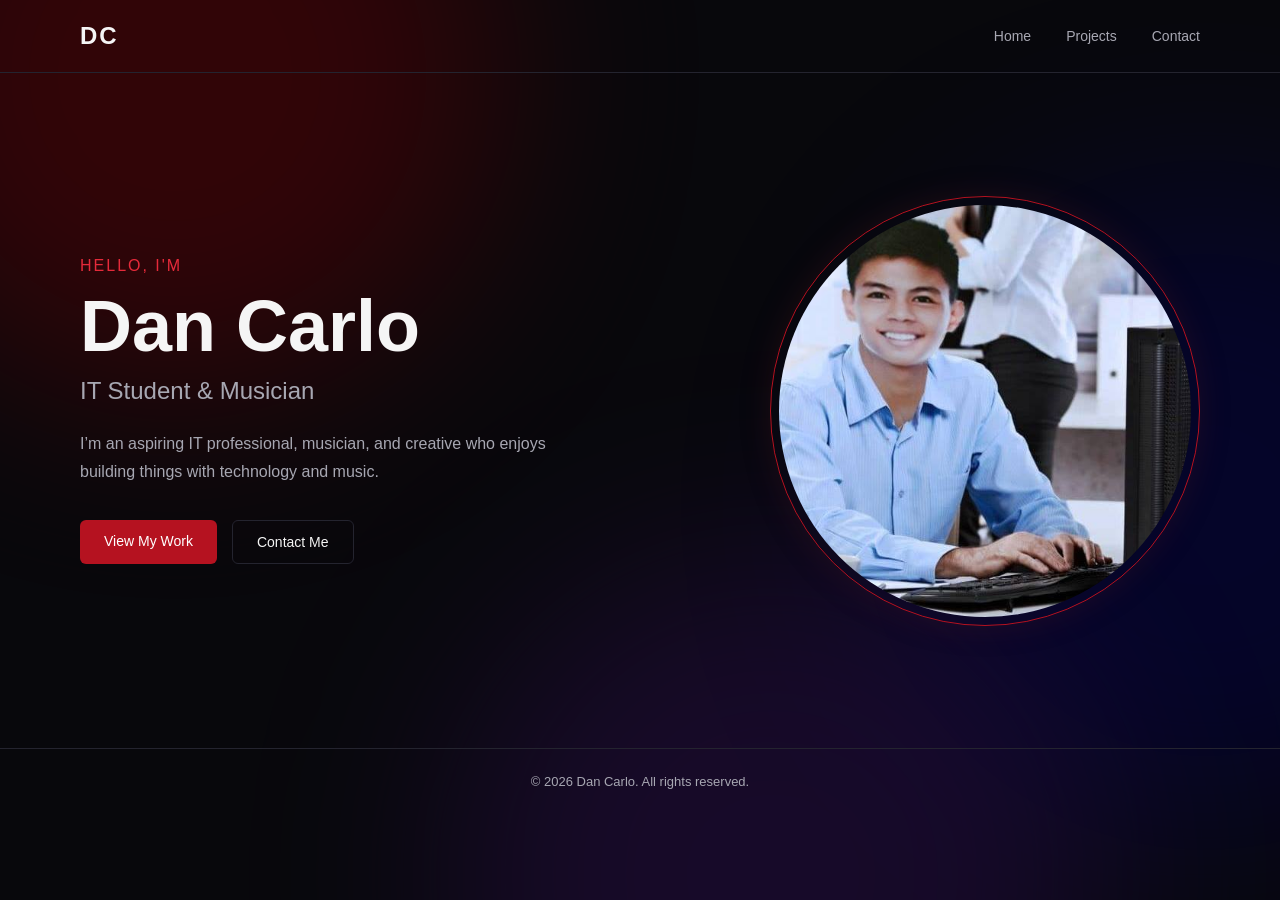
==== index.html @ 72877d2e "Push 1" ====
<!DOCTYPE html>
<html lang="en">

<head>
    <meta charset="UTF-8">
    <meta name="viewport" content="width=device-width, initial-scale=1.0">

    <title>Dan Carlo | Portfolio</title>

    <link rel="stylesheet" href="css/style.css">
</head>

<body>

    <!-- =========================
         BACKGROUND
         ========================= -->

    <div class="shader-background">

        <div class="shader-orb orb-red"></div>
        <div class="shader-orb orb-blue"></div>
        <div class="shader-orb orb-purple"></div>

    </div>


    <!-- =========================
         NAVIGATION
         ========================= -->

    <header>

        <nav>

            <div class="logo">
                DC
            </div>

            <div class="nav-links">

                <a href="index.html">Home</a>

                <a href="projects.html">Projects</a>

                <a href="contact.html">Contact</a>

            </div>

        </nav>

    </header>


    <!-- =========================
         MAIN CONTENT
         ========================= -->

    <main>

        <!-- =========================
             HERO / PROFILE
             ========================= -->

        <section class="hero">

            <div class="hero-text">

                <p class="greeting">
                    Hello, I'm
                </p>

                <h1>
                    Dan Carlo
                </h1>

                <h2>
                    IT Student & Musician
                </h2>

                <p class="intro">
                    I’m an aspiring IT professional, musician, and creative
                    who enjoys building things with technology and music.
                </p>

                <div class="hero-buttons">

                    <a href="projects.html" class="btn primary">
                        View My Work
                    </a>

                    <a href="contact.html" class="btn secondary">
                        Contact Me
                    </a>

                </div>

            </div>


            <!-- PROFILE PICTURE -->

            <div class="profile-container">

                <div class="profile-ring">

                    <img src="images/Tech Support.jpg"
                        alt="Dan Carlo profile picture">

                </div>

            </div>

        </section>

    </main>


    <!-- =========================
         FOOTER
         ========================= -->

    <footer>

        <p>
            © 2026 Dan Carlo. All rights reserved.
        </p>

    </footer>

</body>

</html>
---- css/style.css ----
/* =========================
   GLOBAL
   ========================= */

* {
    margin: 0;
    padding: 0;
    box-sizing: border-box;
}

/* =========================
   SHADER BACKGROUND
   ========================= */

.shader-background {
    position: fixed;
    inset: 0;

    overflow: hidden;

    z-index: -1;

    background: #08080c;
}

.shader-orb {
    position: absolute;

    width: 650px;
    height: 650px;

    border-radius: 50%;

    filter: blur(100px);

    opacity: 0.35;

    animation: float 14s ease-in-out infinite alternate;
}


/* RED */

.orb-red {
    background: #7f0000;

    top: -250px;
    left: -150px;

    animation-duration: 16s;
}


/* BLUE */

.orb-blue {
    background: #00005f;

    right: -250px;
    top: 20%;

    animation-duration: 20s;
    animation-delay: -5s;
}


/* PURPLE */

.orb-purple {
    background: #35105f;

    bottom: -300px;
    left: 35%;

    animation-duration: 18s;
    animation-delay: -8s;
}


/* MOVEMENT */

@keyframes float {

    0% {
        transform:
            translate(0, 0)
            scale(1);
    }

    50% {
        transform:
            translate(100px, 60px)
            scale(1.15);
    }

    100% {
        transform:
            translate(-60px, 120px)
            scale(0.95);
    }

}

:root {
    --bg-dark: #0b0b0f;
    --bg-secondary: #12121a;
    --text-primary: #f5f5f5;
    --text-secondary: #a7a7b2;
    --accent: #b51220;
    --accent-light: #e52a3a;
    --border: #24242f;
}

body {
    position: relative;
    font-family: Arial, sans-serif;
    background: #08080c;
    color: var(--text-primary);
    min-height: 100vh;

    overflow-x: hidden;
}


/* =========================
   NAVIGATION
   ========================= */

header {
    width: 100%;
    border-bottom: 1px solid var(--border);
}

nav {
    max-width: 1200px;
    margin: auto;
    padding: 22px 40px;

    display: flex;
    justify-content: space-between;
    align-items: center;
}

.logo {
    font-size: 24px;
    font-weight: bold;
    letter-spacing: 2px;
}

.logo img {
    width: 5vw;
    height: 10vh;
    /* padding-bottom: 0px; */
}

.nav-links {
    display: flex;
    gap: 35px;
}

.nav-links a {
    color: var(--text-secondary);
    text-decoration: none;
    font-size: 14px;

    transition: 0.3s ease;
}

.nav-links a:hover {
    color: var(--text-primary);
}


/* =========================
   HERO
   ========================= */

.hero {
    max-width: 1200px;
    min-height: 75vh;

    margin: auto;
    padding: 80px 40px;

    display: flex;
    align-items: center;
    justify-content: space-between;
    gap: 80px;
}

.hero-text {
    max-width: 600px;
}

.greeting {
    color: var(--accent-light);
    font-size: 16px;
    margin-bottom: 15px;
    letter-spacing: 2px;
    text-transform: uppercase;
}

.hero h1 {
    font-size: 72px;
    line-height: 1;
    margin-bottom: 15px;
}

.hero h2 {
    font-size: 24px;
    font-weight: normal;
    color: var(--text-secondary);
    margin-bottom: 25px;
}

.intro {
    color: var(--text-secondary);
    line-height: 1.7;
    max-width: 520px;
}

/* =========================
   SECTION HEADINGS
   ========================= */

.section-heading {
    text-align: center;
    margin-bottom: 45px;
}

.section-label {
    color: var(--accent-light);
    font-size: 12px;
    font-weight: bold;
    letter-spacing: 3px;
    margin-bottom: 10px;
}

.section-heading h2 {
    font-size: 38px;
    margin-bottom: 12px;
}

.section-heading p:last-child {
    color: var(--text-secondary);
}


/* =========================
   TECHNOLOGIES
   ========================= */

.technologies {
    max-width: 1200px;
    margin: auto;
    padding: 80px 40px;
}

.tech-grid {
    display: grid;

    grid-template-columns:
        repeat(5, 1fr);

    gap: 20px;
}

.tech-card {
    background: var(--bg-secondary);

    border: 1px solid var(--border);

    border-radius: 10px;

    padding: 30px 20px;

    text-align: center;

    transition:
        transform 0.3s ease,
        border-color 0.3s ease,
        box-shadow 0.3s ease;
}


/* Hover effect */

.tech-card:hover {
    transform: translateY(-8px);

    border-color: var(--accent);

    box-shadow:
        0 15px 35px rgba(181, 18, 32, 0.15);
}


/* Technology icon */

.tech-icon {
    width: 70px;
    height: 70px;

    margin: 0 auto 20px;

    display: flex;
    align-items: center;
    justify-content: center;

    border-radius: 12px;

    font-size: 18px;
    font-weight: bold;

    background: #1b1b25;

    transition:
        transform 0.3s ease,
        box-shadow 0.3s ease;
}

.tech-icon img {
    width: vw;
    height: 10vh;
}

.tech-card:hover .tech-icon {
    transform: scale(1.08);

    box-shadow:
        0 0 20px rgba(181, 18, 32, 0.25);
}

.tech-card h3 {
    font-size: 16px;
}


/* =========================
   PERSONAL INFORMATION
   ========================= */

.personal-info {
    max-width: 1200px;

    margin: auto;

    padding: 80px 40px 100px;
}

.info-grid {
    display: grid;

    grid-template-columns:
        repeat(3, 1fr);

    gap: 20px;
}

.info-card {
    background: var(--bg-secondary);

    border: 1px solid var(--border);

    border-radius: 10px;

    padding: 28px;

    transition:
        transform 0.3s ease,
        border-color 0.3s ease;
}

.info-card:hover {
    transform: translateY(-5px);

    border-color: var(--accent);
}

.info-label {
    display: block;

    color: var(--accent-light);

    font-size: 11px;

    font-weight: bold;

    letter-spacing: 2px;

    margin-bottom: 12px;
}

.info-card h3 {
    font-size: 16px;

    font-weight: normal;

    color: var(--text-primary);
}


/* =========================
   BUTTONS
   ========================= */

.hero-buttons {
    display: flex;
    gap: 15px;
    margin-top: 35px;
}

.btn {
    padding: 13px 24px;
    border-radius: 6px;

    text-decoration: none;
    font-size: 14px;

    transition: 0.3s ease;
}

.primary {
    background: var(--accent);
    color: white;
}

.primary:hover {
    background: var(--accent-light);
    transform: translateY(-2px);
}

.secondary {
    border: 1px solid var(--border);
    color: var(--text-primary);
}

.secondary:hover {
    border-color: var(--accent);
    transform: translateY(-2px);
}


/* =========================
   PROFILE
   ========================= */

.profile-container {
    display: flex;
    justify-content: center;
    align-items: center;
}

.profile-ring {
    width: 430px;
    height: 430px;

    border-radius: 75%;
    padding: 8px;

    border: 1px solid var(--accent);

    box-shadow:
        0 0 30px rgba(90, 26, 31, 0.25);
}

.profile-ring img {
    width: 100%;
    height: 100%;

    object-fit: cover;
    border-radius: 75%;

    display: block;
}


/* =========================
   FOOTER
   ========================= */

footer {
    text-align: center;
    padding: 25px;

    color: var(--text-secondary);
    font-size: 13px;

    border-top: 1px solid var(--border);
}

/* =========================
   PROJECTS SECTION
   ========================= */

.projects {
    max-width: 1200px;
    margin: auto;
    padding: 90px 40px;
}

.section-heading h1 {
    font-size: 42px;
    margin-bottom: 15px;
}


/* PROJECT GRID */

.project-grid {
    display: grid;

    grid-template-columns:
        repeat(3, 1fr);

    gap: 25px;
}


/* PROJECT CARD */

.project-card {
    background: rgba(18, 18, 26, 0.75);

    border: 1px solid var(--border);

    border-radius: 12px;

    overflow: hidden;

    transition:
        transform 0.3s ease,
        border-color 0.3s ease,
        box-shadow 0.3s ease;
}


.project-card:hover {
    transform: translateY(-8px);

    border-color: var(--accent);

    box-shadow:
        0 20px 40px rgba(181, 18, 32, 0.15);
}


/* PROJECT IMAGE */

.project-image {
    width: 100%;
    height: 190px;

    overflow: hidden;

    background: #15151d;
}


.project-image img {
    width: 100%;
    height: 100%;

    object-fit: cover;

    display: block;

    transition: transform 0.4s ease;
}


.project-card:hover .project-image img {
    transform: scale(1.05);
}


/* PROJECT CONTENT */

.project-content {
    padding: 25px;
}


.project-number {
    color: var(--accent-light);

    font-size: 12px;

    font-weight: bold;

    letter-spacing: 2px;
}


.project-content h2 {
    font-size: 22px;

    margin: 10px 0;
}


.project-content p {
    color: var(--text-secondary);

    font-size: 14px;

    line-height: 1.6;

    margin-bottom: 20px;
}


/* PROJECT TAGS */

.project-tags {
    display: flex;

    flex-wrap: wrap;

    gap: 8px;
}


.project-tags span {
    padding: 6px 10px;

    border: 1px solid var(--border);

    border-radius: 4px;

    font-size: 11px;

    color: var(--text-secondary);
}


/* =========================
   HOBBIES
   ========================= */

.hobbies {
    max-width: 1200px;

    margin: auto;

    padding: 80px 40px 100px;
}


.hobby-grid {
    display: grid;

    grid-template-columns:
        repeat(4, 1fr);

    gap: 20px;
}


.hobby-card {
    padding: 30px 25px;

    background: rgba(18, 18, 26, 0.75);

    border: 1px solid var(--border);

    border-radius: 12px;

    transition:
        transform 0.3s ease,
        border-color 0.3s ease;
}


.hobby-card:hover {
    transform: translateY(-7px);

    border-color: var(--accent);
}


.hobby-icon {
    font-size: 32px;

    margin-bottom: 20px;
}


.hobby-card h2 {
    font-size: 20px;

    margin-bottom: 10px;
}


.hobby-card p {
    color: var(--text-secondary);

    font-size: 14px;

    line-height: 1.6;
}

/* =========================
   CONTACT SECTION
   ========================= */

.contact {
    max-width: 1200px;

    margin: auto;

    padding: 90px 40px 100px;
}


.contact-container {
    display: grid;

    grid-template-columns:
        0.8fr 1.2fr;

    gap: 60px;

    align-items: start;
}


/* =========================
   CONTACT INFORMATION
   ========================= */

.contact-info {
    display: flex;

    flex-direction: column;

    gap: 18px;
}


.contact-card {
    padding: 25px;

    background: rgba(18, 18, 26, 0.75);

    border: 1px solid var(--border);

    border-radius: 10px;

    transition:
        transform 0.3s ease,
        border-color 0.3s ease;
}


.contact-card:hover {
    transform: translateY(-5px);

    border-color: var(--accent);
}


.contact-card h2 {
    font-size: 16px;

    font-weight: normal;

    word-break: break-word;
}


/* =========================
   SOCIAL MEDIA
   ========================= */

.social-section {
    margin-top: 20px;

    padding: 25px;
}


.social-links {
    display: flex;

    flex-wrap: wrap;

    gap: 10px;

    margin-top: 15px;
}


.social-links a {
    padding: 9px 14px;

    border: 1px solid var(--border);

    border-radius: 6px;

    color: var(--text-secondary);

    text-decoration: none;

    font-size: 13px;

    transition:
        color 0.3s ease,
        border-color 0.3s ease,
        transform 0.3s ease;
}


.social-links a:hover {
    color: var(--text-primary);

    border-color: var(--accent);

    transform: translateY(-2px);
}


/* =========================
   CONTACT FORM
   ========================= */

.contact-form {
    padding: 35px;

    background: rgba(18, 18, 26, 0.75);

    border: 1px solid var(--border);

    border-radius: 12px;
}


.form-group {
    display: flex;

    flex-direction: column;

    margin-bottom: 22px;
}


.form-group label {
    font-size: 13px;

    margin-bottom: 8px;

    color: var(--text-secondary);
}


.form-group input,
.form-group textarea {
    width: 100%;

    padding: 13px 15px;

    background: #0d0d13;

    border: 1px solid var(--border);

    border-radius: 6px;

    color: var(--text-primary);

    font-family: inherit;

    font-size: 14px;

    outline: none;

    transition:
        border-color 0.3s ease,
        box-shadow 0.3s ease;
}


.form-group input:focus,
.form-group textarea:focus {
    border-color: var(--accent);

    box-shadow:
        0 0 0 3px rgba(181, 18, 32, 0.10);
}


.form-group textarea {
    resize: vertical;

    min-height: 150px;
}


.contact-form .btn {
    border: none;

    cursor: pointer;
}
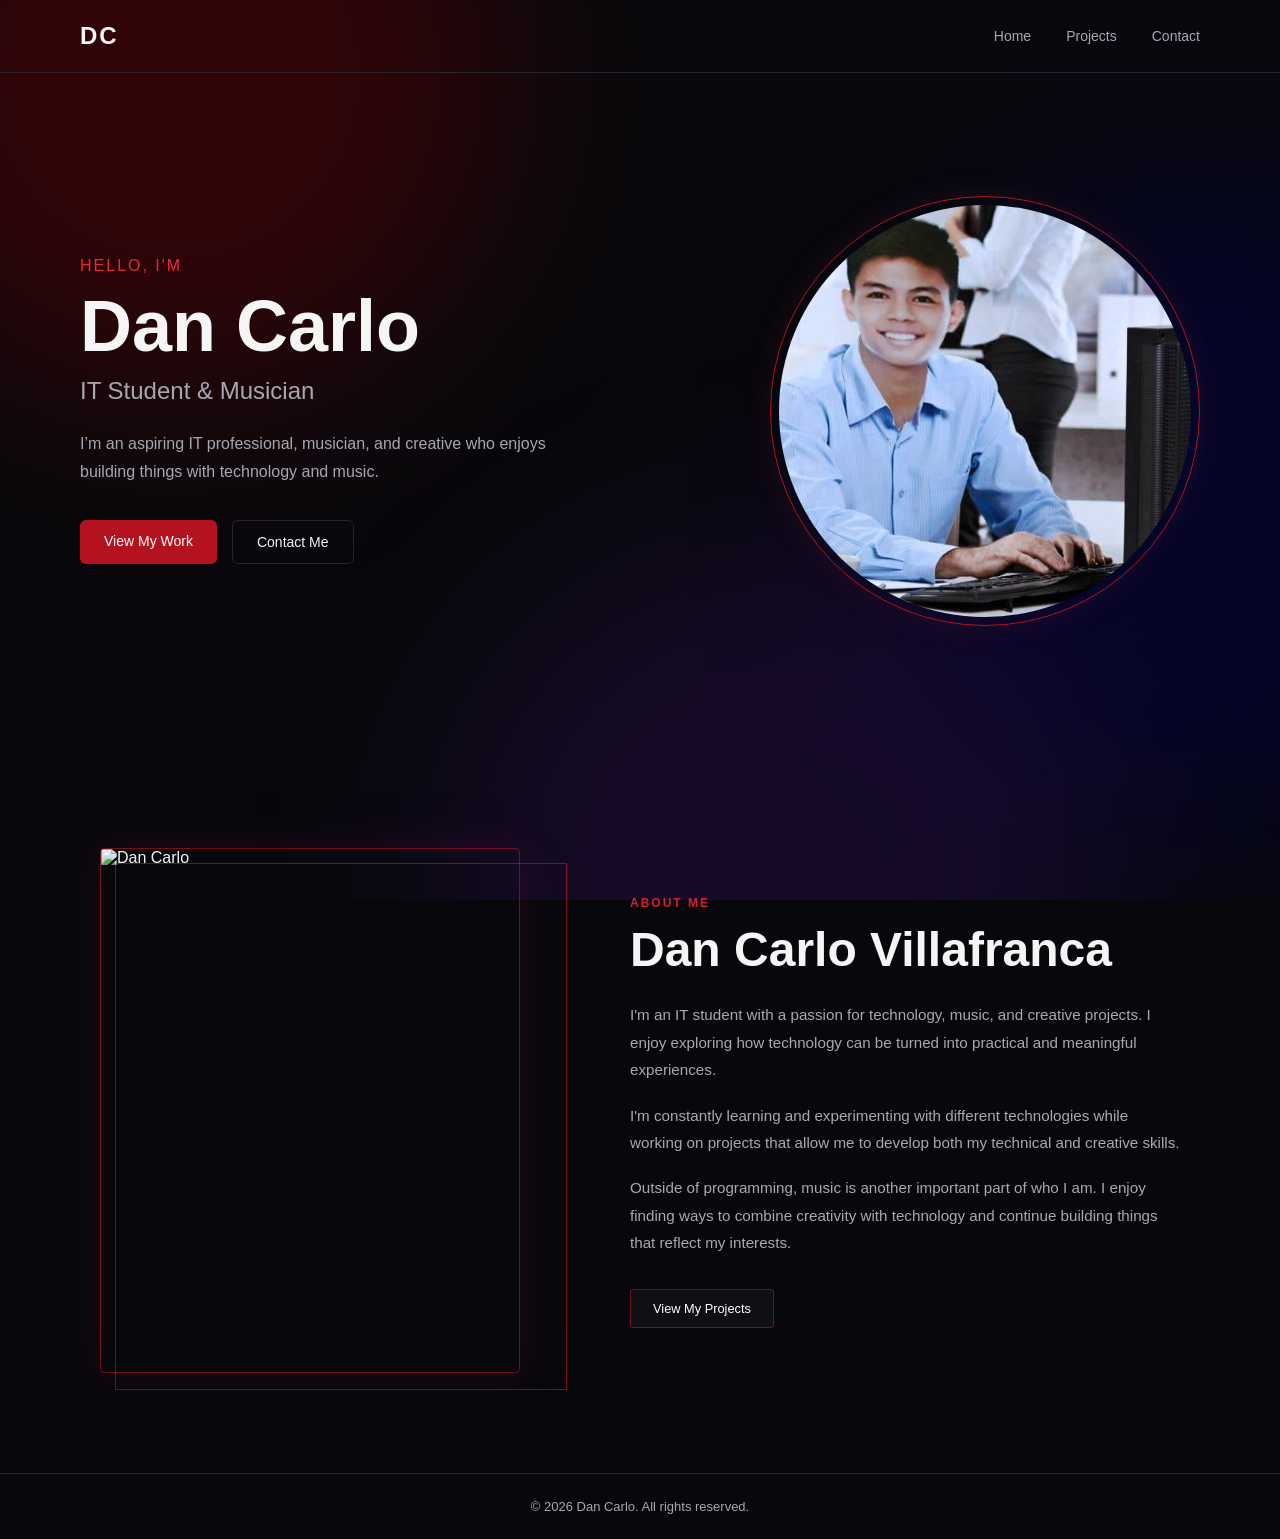
==== commit 28dde4e4: "know about me part" ====
--- a/index.html
+++ b/index.html
@@ -41,9 +41,9 @@
 
                 <a href="index.html">Home</a>
 
-                <a href="projects.html">Projects</a>
+                <a href="Projects.html">Projects</a>
 
-                <a href="contact.html">Contact</a>
+                <a href="Contact.html">Contact</a>
 
             </div>
 
@@ -85,17 +85,19 @@
 
                 <div class="hero-buttons">
 
-                    <a href="projects.html" class="btn primary">
+                    <a href="Projects.html" class="btn primary">
                         View My Work
                     </a>
 
-                    <a href="contact.html" class="btn secondary">
+                    <a href="Contact.html" class="btn secondary">
                         Contact Me
                     </a>
 
                 </div>
 
             </div>
+
+        
 
 
             <!-- PROFILE PICTURE -->
@@ -104,14 +106,47 @@
 
                 <div class="profile-ring">
 
-                    <img src="images/Tech Support.jpg"
-                        alt="Dan Carlo profile picture">
+                    <img src="images/Tech Support.jpg" alt="Dan Carlo profile picture">
 
                 </div>
 
             </div>
 
         </section>
+
+        <!-- About Section -->
+            <section class="about-section" id="about">
+                <div class="about-image">
+                    <img src="images/your-photo.jpg" alt="Dan Carlo">
+                </div>
+
+                <div class="about-content">
+                    <span class="section-label">ABOUT ME</span>
+
+                    <h2>Dan Carlo Villafranca</h2>
+
+                    <p>
+                        I'm an IT student with a passion for technology, music, and
+                        creative projects. I enjoy exploring how technology can be
+                        turned into practical and meaningful experiences.
+                    </p>
+
+                    <p>
+                        I'm constantly learning and experimenting with different
+                        technologies while working on projects that allow me to
+                        develop both my technical and creative skills.
+                    </p>
+
+                    <p>
+                        Outside of programming, music is another important part of
+                        who I am. I enjoy finding ways to combine creativity with
+                        technology and continue building things that reflect my
+                        interests.
+                    </p>
+
+                    <a href="Projects.html" class="about-button">View My Projects</a>
+                </div>
+            </section>
 
     </main>
 
--- a/css/style.css
+++ b/css/style.css
@@ -900,4 +900,104 @@
     border: none;
 
     cursor: pointer;
+}
+
+/* =========================
+   ABOUT SECTION
+========================= */
+
+.about-section {
+    max-width: 1200px;
+    margin: 0 auto;
+    padding: 100px 60px;
+    display: grid;
+    grid-template-columns: 0.9fr 1.1fr;
+    align-items: center;
+    gap: 80px;
+}
+
+.about-image {
+    position: relative;
+}
+
+.about-image::before {
+    content: "";
+    position: absolute;
+    width: 100%;
+    height: 100%;
+    border: 1px solid rgba(220, 20, 40, 0.55);
+    top: 15px;
+    left: 15px;
+    z-index: 0;
+}
+
+.about-image img {
+    position: relative;
+    z-index: 1;
+    width: 100%;
+    max-width: 420px;
+    aspect-ratio: 4 / 5;
+    object-fit: cover;
+    display: block;
+
+    border: 1px solid rgba(220, 20, 40, 0.5);
+    border-radius: 4px;
+
+    box-shadow:
+        0 0 35px rgba(220, 20, 40, 0.12),
+        0 0 70px rgba(70, 40, 160, 0.08);
+}
+
+.about-content {
+    max-width: 600px;
+}
+
+.section-label {
+    display: inline-block;
+    margin-bottom: 14px;
+
+    color: #d51f32;
+    font-size: 0.75rem;
+    font-weight: 600;
+    letter-spacing: 2px;
+}
+
+.about-content h2 {
+    margin: 0 0 25px;
+
+    font-size: clamp(2rem, 4vw, 3rem);
+    line-height: 1.1;
+}
+
+.about-content p {
+    margin: 0 0 18px;
+
+    color: #a8a8b3;
+    font-size: 0.95rem;
+    line-height: 1.8;
+}
+
+.about-button {
+    display: inline-block;
+    margin-top: 15px;
+    padding: 11px 22px;
+
+    color: #ffffff;
+    background: rgba(18, 18, 26, 0.75);
+    border: 1px solid rgba(220, 20, 40, 0.5);
+    border-radius: 4px;
+
+    font-size: 0.8rem;
+    text-decoration: none;
+
+    transition:
+        background 0.25s ease,
+        border-color 0.25s ease,
+        transform 0.25s ease;
+}
+
+.about-button:hover {
+    background: rgba(220, 20, 40, 0.12);
+    border-color: #d51f32;
+    transform: translateY(-2px);
 }
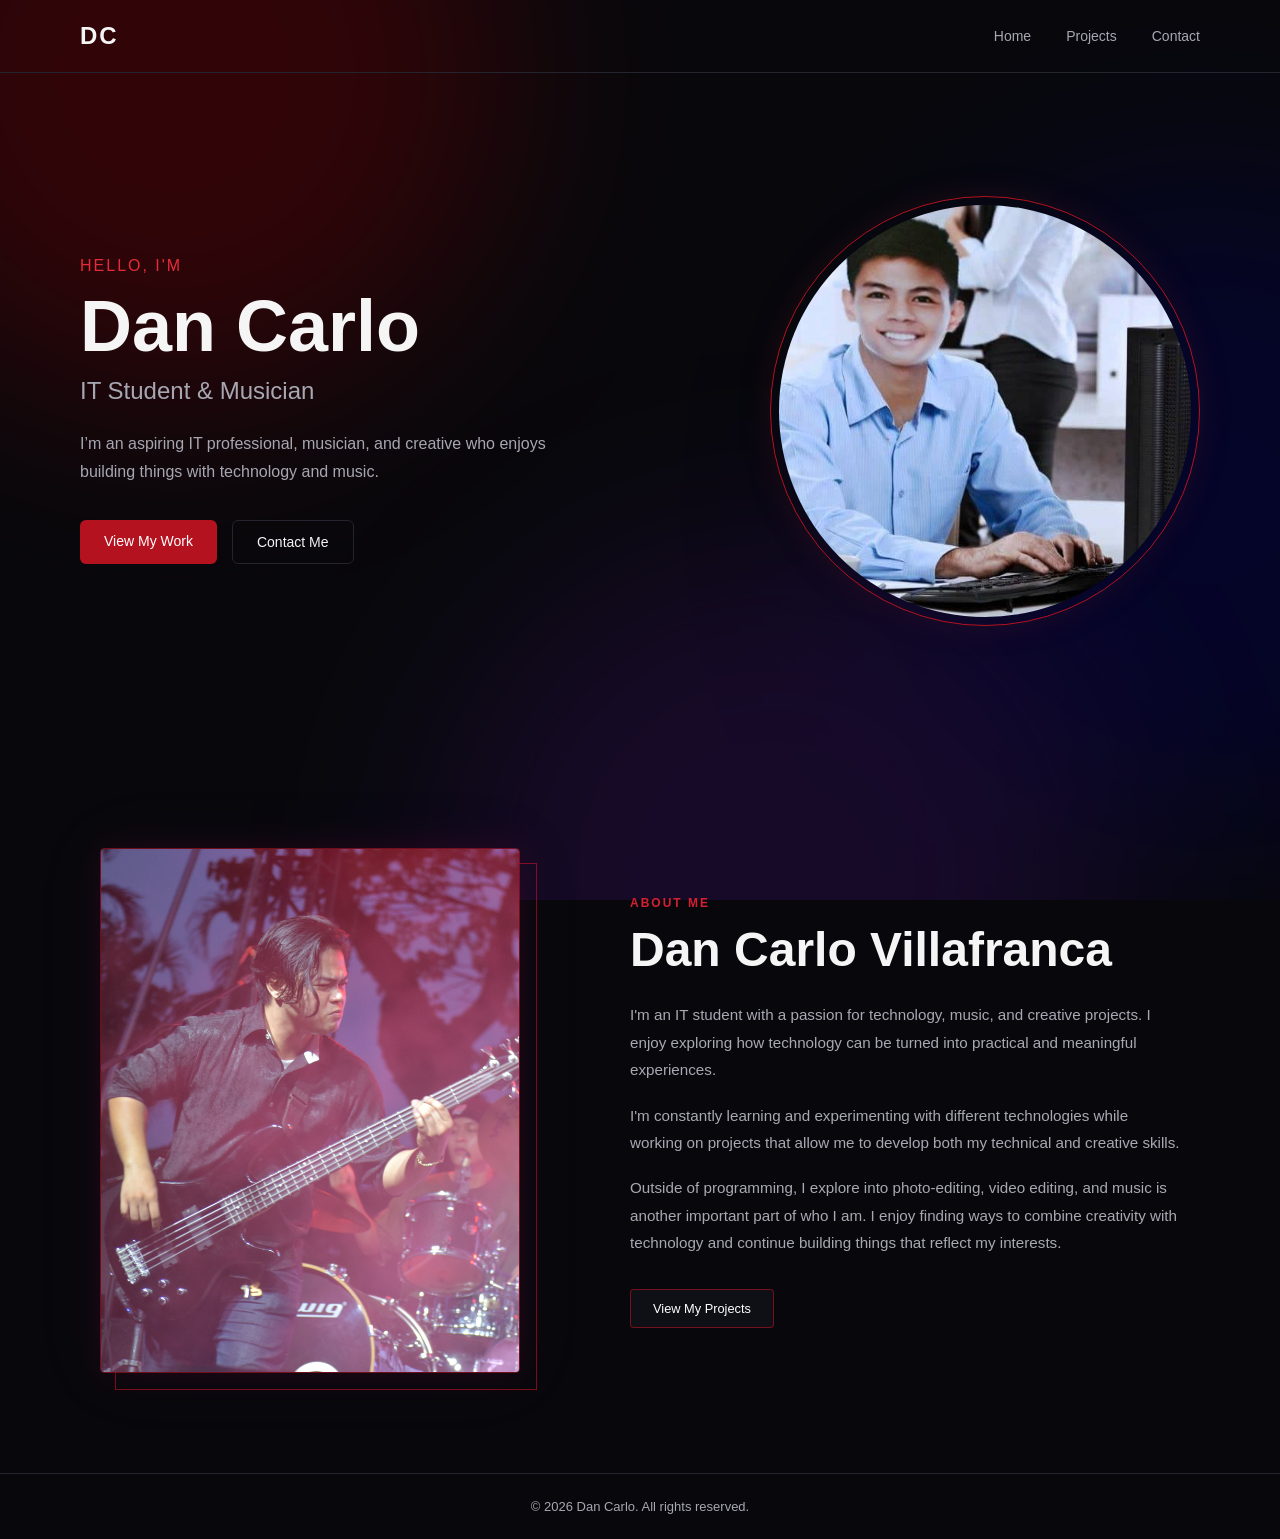
==== commit 24ff6a38: "About Update" ====
--- a/index.html
+++ b/index.html
@@ -97,7 +97,7 @@
 
             </div>
 
-        
+
 
 
             <!-- PROFILE PICTURE -->
@@ -115,38 +115,44 @@
         </section>
 
         <!-- About Section -->
-            <section class="about-section" id="about">
-                <div class="about-image">
-                    <img src="images/your-photo.jpg" alt="Dan Carlo">
-                </div>
+        <section class="about-section" id="about">
+            <div class="about-image">
+                <img id="about-image-1" src="images/About1.jpg" alt="Dan Carlo1">
+                <img id="about-image-2" src="images/About2.jpg" alt="Dan Carlo2">
+                <img id="about-image-3" src="images/About3.jpg" alt="Dan Carlo3">
+                <img id="about-image-4" src="images/About4.jpeg" alt="Dan Carlo4">
+                <img id="about-image-5" src="images/About5.jpg" alt="Dan Carlo5">
+                <img id="about-image-6" src="images/About6.jpeg" alt="Dan Carlo6">
+            </div>
 
-                <div class="about-content">
-                    <span class="section-label">ABOUT ME</span>
+            <div class="about-content">
+                <span class="section-label">ABOUT ME</span>
 
-                    <h2>Dan Carlo Villafranca</h2>
+                <h2>Dan Carlo Villafranca</h2>
 
-                    <p>
-                        I'm an IT student with a passion for technology, music, and
-                        creative projects. I enjoy exploring how technology can be
-                        turned into practical and meaningful experiences.
-                    </p>
+                <p>
+                    I'm an IT student with a passion for technology, music, and
+                    creative projects. I enjoy exploring how technology can be
+                    turned into practical and meaningful experiences.
+                </p>
 
-                    <p>
-                        I'm constantly learning and experimenting with different
-                        technologies while working on projects that allow me to
-                        develop both my technical and creative skills.
-                    </p>
+                <p>
+                    I'm constantly learning and experimenting with different
+                    technologies while working on projects that allow me to
+                    develop both my technical and creative skills.
+                </p>
 
-                    <p>
-                        Outside of programming, music is another important part of
-                        who I am. I enjoy finding ways to combine creativity with
-                        technology and continue building things that reflect my
-                        interests.
-                    </p>
+                <p>
+                    Outside of programming, I explore into photo-editing, video editing, and music is another important
+                    part of
+                    who I am. I enjoy finding ways to combine creativity with
+                    technology and continue building things that reflect my
+                    interests.
+                </p>
 
-                    <a href="Projects.html" class="about-button">View My Projects</a>
-                </div>
-            </section>
+                <a href="Projects.html" class="about-button">View My Projects</a>
+            </div>
+        </section>
 
     </main>
 
@@ -162,7 +168,7 @@
         </p>
 
     </footer>
-
+<script src="js/script.js"></script>
 </body>
 
 </html>
--- a/css/style.css
+++ b/css/style.css
@@ -918,6 +918,9 @@
 
 .about-image {
     position: relative;
+    width: 100%;
+    max-width: 420px;
+    aspect-ratio: 4 / 5;
 }
 
 .about-image::before {
@@ -932,13 +935,13 @@
 }
 
 .about-image img {
-    position: relative;
-    z-index: 1;
+    position: absolute;
+    inset: 0;
+
     width: 100%;
-    max-width: 420px;
-    aspect-ratio: 4 / 5;
+    height: 100%;
+
     object-fit: cover;
-    display: block;
 
     border: 1px solid rgba(220, 20, 40, 0.5);
     border-radius: 4px;
@@ -946,8 +949,14 @@
     box-shadow:
         0 0 35px rgba(220, 20, 40, 0.12),
         0 0 70px rgba(70, 40, 160, 0.08);
-}
-
+
+    opacity: 0;
+    transition: opacity 1.2s ease;
+}
+
+.about-image img.active {
+    opacity: 1;
+}
 .about-content {
     max-width: 600px;
 }
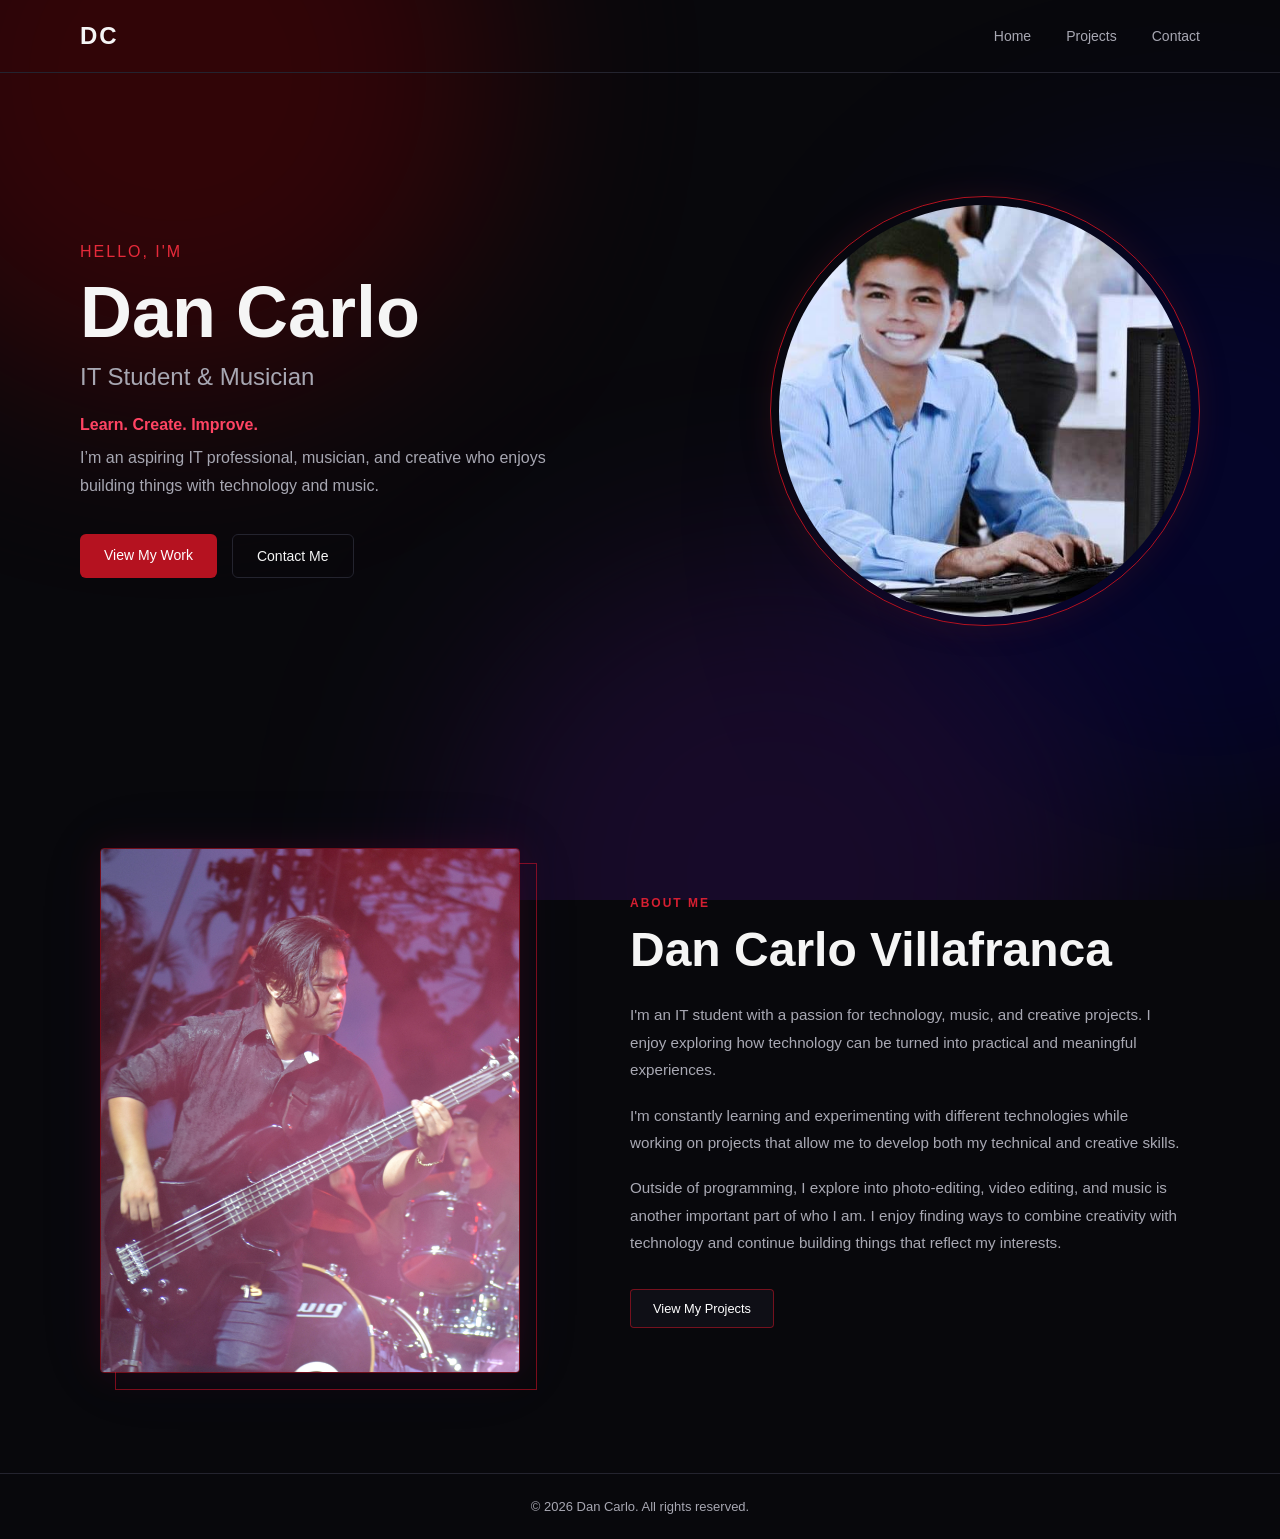
==== commit 57012901: "Motto" ====
--- a/index.html
+++ b/index.html
@@ -77,6 +77,10 @@
                 <h2>
                     IT Student & Musician
                 </h2>
+
+                <p class="motto">
+                    Learn. Create. Improve.
+                </p>
 
                 <p class="intro">
                     I’m an aspiring IT professional, musician, and creative
--- a/css/style.css
+++ b/css/style.css
@@ -1009,4 +1009,10 @@
     background: rgba(220, 20, 40, 0.12);
     border-color: #d51f32;
     transform: translateY(-2px);
+}
+
+.motto {
+    color: #fe4463;
+    font-weight: 700;
+    margin-bottom: 10px;
 }
